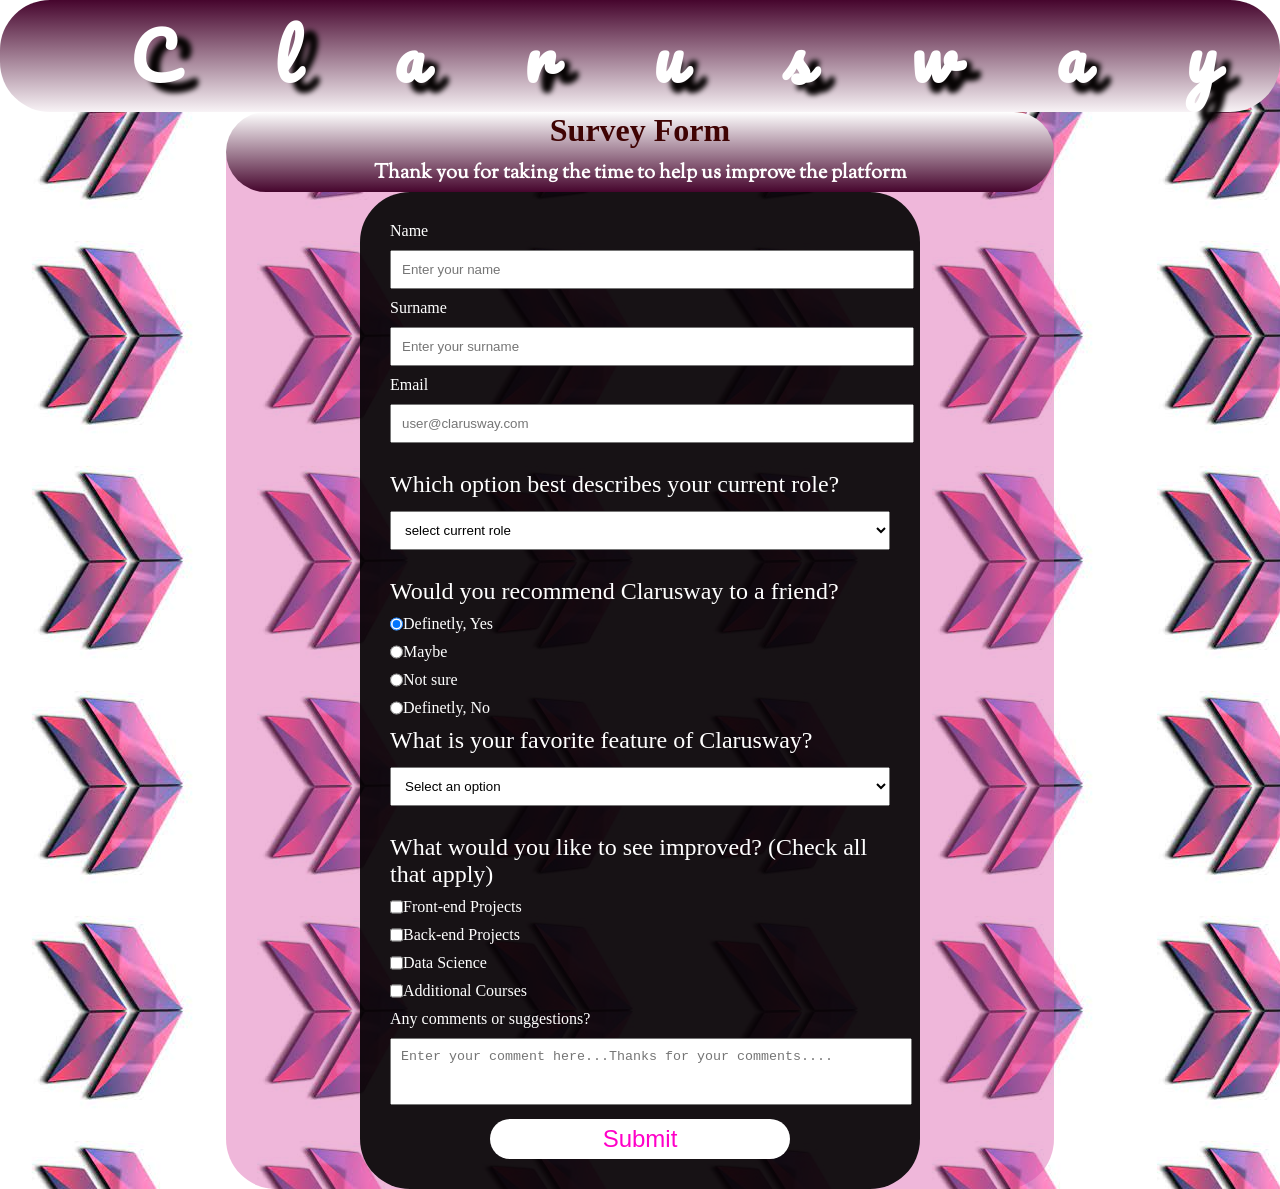
==== index.html @ 9fd57306 "ekleme" ====
<!DOCTYPE html>
<html lang="en">
<head>
    <meta charset="UTF-8">
    <meta http-equiv="X-UA-Compatible" content="IE=edge">
    <meta name="viewport" content="width=device-width, initial-scale=1.0">
    <title>Clarusway</title>

    <link rel="preconnect" href="https://fonts.googleapis.com">
<link rel="preconnect" href="https://fonts.gstatic.com" crossorigin>
<link href="https://fonts.googleapis.com/css2?family=Pacifico&display=swap" rel="stylesheet">
<link href="https://fonts.googleapis.com/css2?family=Bowlby+One+SC&family=Sorts+Mill+Goudy:ital@1&display=swap" rel="stylesheet">
    <link rel="stylesheet" href="form.css">
</head>


<body>
    <h1 id="title">Clarusway </h1>
    
    
    <!-- en dışa kapsayıcı bir div ekliyorum -->


    <div id="container">        

        <!--  semanticlere uygun olsun diye bunun  yerine div de kullanabiliriz. -->
        <header id="header">
            
            <h1 id="subtitle"> Survey Form <br> <span id="parag1">Thank you for taking the time to help us improve the platform</span></h1>
            <h2 id="parag1"> <b> </b></h2>
        </header>
        
        <!-- semanticleri kullanma adına section kullanıyoruz. div de kullanabiliriz. -->
        <section id="clarusway">
        
        <!-- section altına direk formu yazabilriz.default get methodu kullanırız action xxx.html -->
        <form action="result.html" method="get">
            
            <!-- her bir inpu alanını inpu içine gömceğiz. -->
            <div class="group">
                
                
                <label for="name">Name</label>
                <input type="text" name="name" id="name" placeholder="Enter your name" required>

                <br>

                <label for="surname">Surname</label>
                <input type="text" id="surname" placeholder="Enter your surname" required>

                <br>

                <label for="email">Email</label>
                <input type="Email" id="email" placeholder="user@clarusway.com" required>
            </div>

                <br>

                <p>Which option best describes your current role?</p>

                <div class="group">
                <select name="role" id="dropdown" class="form-control">
                    <option value="student">Student</option>
                    <option value="teacher">Teacher</option>
                    <option value="job">Full Time Job</option>
                    <option value="job">Part Time Job</option>
                    <option value="learner">Full Time Learner</option>
                    <option disabled selected value="select" selected>select current role  </option>
                    
                </select>
                </div>
                <br>

                <p>Would you recommend Clarusway to a friend?</p>


                <div class="group">
                    <label for="first">
                        <input type="radio" name="first" value="definetly" id="first" checked> Definetly, Yes
                    </label> 
                    
                    
                    <label for="second"> 
                        <input type="radio" name="first" value="maybe" id="second" >Maybe
                    </label>

                    <label for="third"> 
                        <input type="radio" name="first" value="not sure" id="third" >Not sure
                    </label>

                    <label for="fourth"> 
                        <input type="radio" name="first" value="definetly no" id="fourth" >Definetly, No
                    </label>


                </div>

                <p>What is your favorite feature of Clarusway?</p>


                <div class="group">
                    <select name="content" id="dropdown2" >
                        <option value="" selected>Select an option</option>
                        <option value="">Courses</option>
                        <option value="">Projects</option>
                        <option value="">Community</option>
                        <option value="">Mentors</option>
                    </select>    
                </div>        
                    
                    <br>
                    <p>What would you like to see improved? (Check all that apply)</p>

                <div class="group">
                        <label for="checkfirst">
                            <input type="checkbox" id="checkfirst">Front-end Projects
                        </label>

                        <label for="check2">
                            <input type="checkbox" id="check2">Back-end Projects
                        </label>

                        <label for="check3">
                            <input type="checkbox" id="check3">Data Science
                        </label>

                        <label for="check4">
                            <input type="checkbox" id="check4">Additional Courses
                        </label>

                </div>

                <div class="group">
                    <label for="comment"> Any comments or suggestions?</label>

                    <textarea name="comment" id="comment" cols="30" rows="3"
                    placeholder="Enter your comment here...Thanks for your comments...."></textarea>
                    <br>
                </div>

                <div class="buttontwo">
                    <button id="button" type="submit">Submit</button>
                </div>

            


        </form>
    </section>
    </div>
</body>
</html>
---- form.css ----
* {
    margin: 0px;
    padding: 0px; 
    /* box-sizing: border-box; */
}

body {
    /* font-size: 1.5rem; */
    
    /* font-weight: 10px;
    line-height: 1.5; */
    background-image: url(./indir.jpg);   /*body kaplayan bir background var resim */
    color: white;
}

#container {
    width: 828px;
    /*height: 1240px;*/  /* normalde kullanılmaz otomatik ayarlar */
    background-color: rgba(216, 77, 163, 0.4);  /* şeffaflık veriyoruz */
    margin: auto;                                 /* kendisini ortalaması için margin auto */
    border-radius: 50px;
    
    
}

#title {
    margin: auto;
    text-align: center;
    padding: 0 50px 0px 130px;
    font-size: 4rem;                /* genelde rem ve iem veririz  */
    
    /* line-height: 1.2; */
    font-family: 'Pacifico', cursive;   /* yazı tipini belirler.*/
    
    letter-spacing: 100px;             /* harfler arası boşluk bırakır.*/
    border-radius: 50px ;               /* köşeleri yuvarlatır. */
    
    /* box-shadow: 10px 10px 4px #000; */
    text-shadow: 14px 10px 5px rgb(8, 5, 5);
    
    color: rgb(255, 255, 255);
    /* padding:35px 55px 35px 155px; */
    /* display: table; */
    background: linear-gradient(0deg,rgb(248, 243, 246),rgba(70, 5, 45, 1));
}

#header {
    text-align: center;
}
#subtitle {
    text-align: center;
    height:80px;
    width: 828px;
    background: #4d3f47;
    color: rgb(63, 3, 3);
    border-radius: 50px;
    background: linear-gradient(rgb(255, 255, 255),rgba(70, 5, 45, 1));
}
#comment {
    resize: none;
}

#clarusway {
    width: 500px;
    background-color: rgba(0, 0,0, 0.9);
    margin: auto;
    padding: 20px 30px;
    border-radius: 50px;
    

}

#name,
#surname,
#email,
#dropdown,
#comment, 
#dropdown2{
    width: 100%;
    padding: 10px;
    margin-top: 10px;
    
}



/* input,select,textarea,button {
    font-family: inherit;
    font-size: inherit;
    line-height: inherit;
} */

#button {
    width: 300px;
    height: 40px;

    background-color: white;
    color: rgb(255, 0, 200);
    font-size: x-large;
    border: none;           /* butonun kenarında ekstra border varmış gibi gözüküyor onu yok eder */
    cursor: pointer;       /* üzerine geldiğinde el işareti çıkarır*/
    border-radius: 50px;
    text-align: center;

}

.buttontwo {
    margin: auto;   /* genişliği olmadığı için şu an ortalamaz. */
    width: 300px;
    padding: 10px;
     
    
}


#button:hover{
    background-color: rgb(173, 8, 138);
    color: rgb(235, 223, 223);
}


#parag1 {
    /* text-align: center; */
    color: white;
    font-family: 'Sorts Mill Goudy', serif;
    font-size: 20px;
}

p {
    font-size: 1.5rem;
    margin-bottom: 0.2rem;
    margin-top: 10px;
    

}  

label {
    display: flex;
    margin-top: 10px;
    /* align-items: center;
    font-size: 1.5rem;
    margin-bottom: 10px; */
}







/* #survey-form {
    width: 100%;
    padding 10px ;
    margin-top: 10px;
}  */
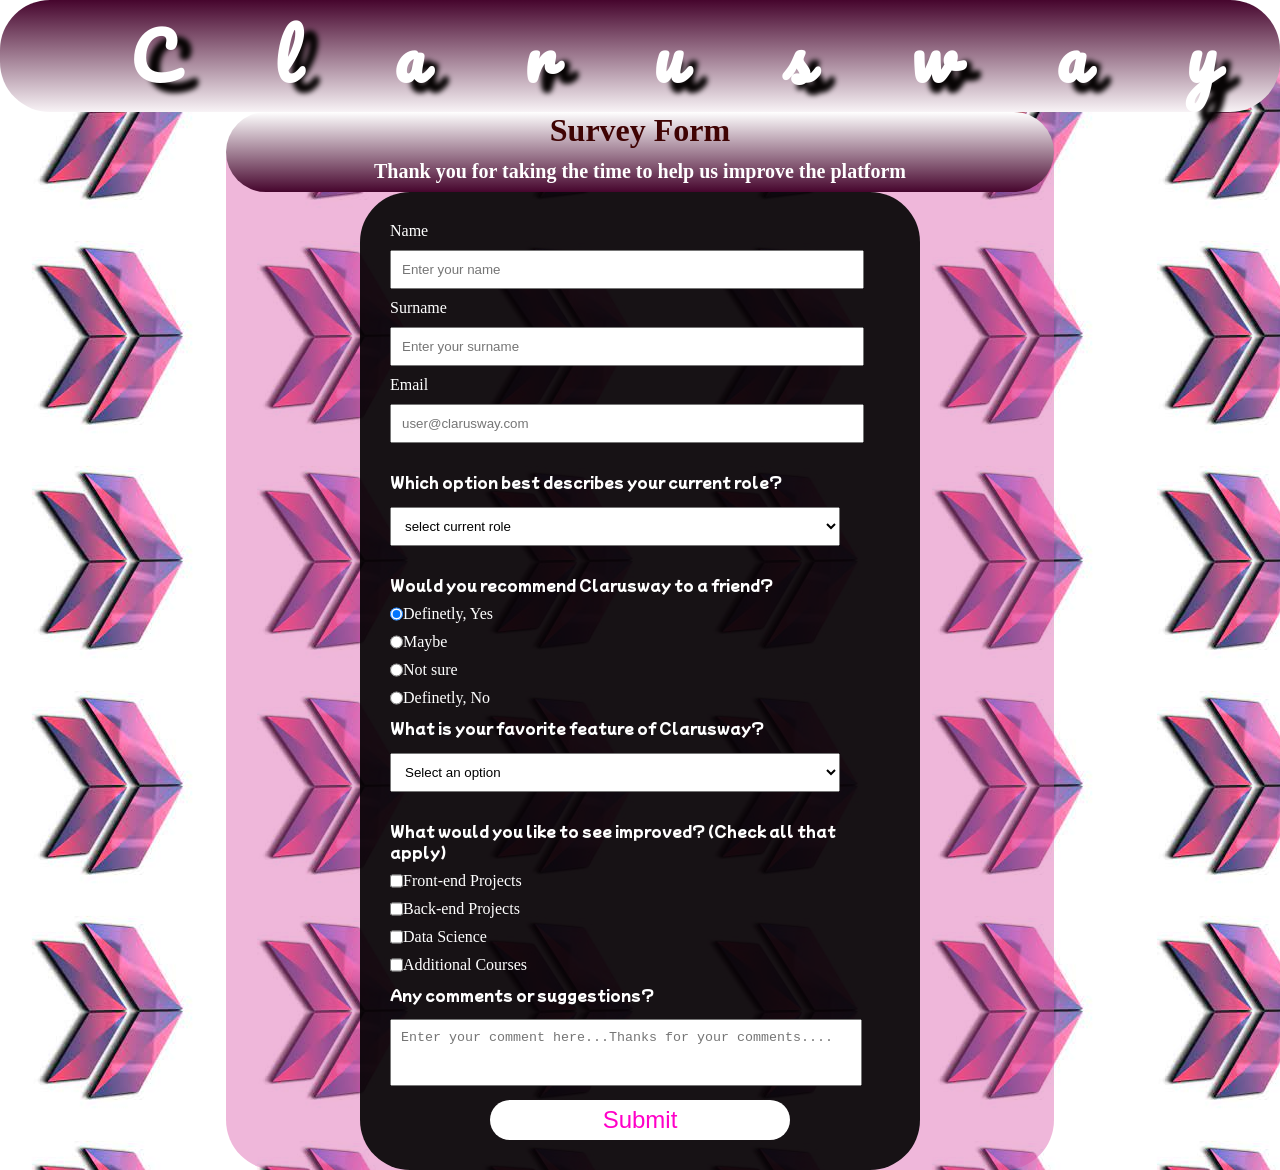
==== commit f5c68cb4: "new" ====
--- a/index.html
+++ b/index.html
@@ -9,6 +9,7 @@
     <link rel="preconnect" href="https://fonts.googleapis.com">
 <link rel="preconnect" href="https://fonts.gstatic.com" crossorigin>
 <link href="https://fonts.googleapis.com/css2?family=Pacifico&display=swap" rel="stylesheet">
+<link href="https://fonts.googleapis.com/css2?family=Mochiy+Pop+P+One&display=swap" rel="stylesheet"
 <link href="https://fonts.googleapis.com/css2?family=Bowlby+One+SC&family=Sorts+Mill+Goudy:ital@1&display=swap" rel="stylesheet">
     <link rel="stylesheet" href="form.css">
 </head>
@@ -41,29 +42,29 @@
                 
                 
                 <label for="name">Name</label>
-                <input type="text" name="name" id="name" placeholder="Enter your name" required>
+                <input type="text" name="name" id="Name" placeholder="Enter your name" required>
 
                 <br>
 
                 <label for="surname">Surname</label>
-                <input type="text" id="surname" placeholder="Enter your surname" required>
+                <input type="text" id="surname" name="Surname" placeholder="Enter your surname" required>
 
                 <br>
 
                 <label for="email">Email</label>
-                <input type="Email" id="email" placeholder="user@clarusway.com" required>
+                <input type="Email" id="email" name="E-mail" placeholder="user@clarusway.com" required>
             </div>
 
                 <br>
 
-                <p>Which option best describes your current role?</p>
+                <label class="comnt">Which option best describes your current role?</label>
 
                 <div class="group">
-                <select name="role" id="dropdown" class="form-control">
+                <select name="Role" id="dropdown" class="form-control">
                     <option value="student">Student</option>
                     <option value="teacher">Teacher</option>
-                    <option value="job">Full Time Job</option>
-                    <option value="job">Part Time Job</option>
+                    <option value="full-time job">Full Time Job</option>
+                    <option value="part-time job">Part Time Job</option>
                     <option value="learner">Full Time Learner</option>
                     <option disabled selected value="select" selected>select current role  </option>
                     
@@ -71,75 +72,75 @@
                 </div>
                 <br>
 
-                <p>Would you recommend Clarusway to a friend?</p>
+                <label class="comnt">Would you recommend Clarusway to a friend?</label>
 
 
                 <div class="group">
                     <label for="first">
-                        <input type="radio" name="first" value="definetly" id="first" checked> Definetly, Yes
+                        <input type="radio" name="Advice" value="definetly" id="first" checked> Definetly, Yes
                     </label> 
                     
                     
                     <label for="second"> 
-                        <input type="radio" name="first" value="maybe" id="second" >Maybe
+                        <input type="radio" name="Advice" value="maybe" id="second" >Maybe
                     </label>
 
                     <label for="third"> 
-                        <input type="radio" name="first" value="not sure" id="third" >Not sure
+                        <input type="radio" name="Advice" value="not sure" id="third" >Not sure
                     </label>
 
                     <label for="fourth"> 
-                        <input type="radio" name="first" value="definetly no" id="fourth" >Definetly, No
+                        <input type="radio" name="Advice" value="definetly no" id="fourth" >Definetly, No
                     </label>
 
 
                 </div>
 
-                <p>What is your favorite feature of Clarusway?</p>
+                <label class="comnt">What is your favorite feature of Clarusway?</label>
 
 
                 <div class="group">
                     <select name="content" id="dropdown2" >
-                        <option value="" selected>Select an option</option>
-                        <option value="">Courses</option>
-                        <option value="">Projects</option>
-                        <option value="">Community</option>
-                        <option value="">Mentors</option>
+                        <option name="favorite feature" value="" selected>Select an option</option>
+                        <option name="favorite feature" value="Courses">Courses</option>
+                        <option name="favorite feature" value="Projects">Projects</option>
+                        <option name="favorite feature" value="Community">Community</option>
+                        <option name="favorite feature" value="Mentors">Mentors</option>
                     </select>    
                 </div>        
                     
                     <br>
-                    <p>What would you like to see improved? (Check all that apply)</p>
+                    <label class="comnt">What would you like to see improved? (Check all that apply)</label>
 
                 <div class="group">
                         <label for="checkfirst">
-                            <input type="checkbox" id="checkfirst">Front-end Projects
+                            <input  name="improve" value="front-end" type="checkbox" id="checkfirst">Front-end Projects
                         </label>
 
                         <label for="check2">
-                            <input type="checkbox" id="check2">Back-end Projects
+                            <input  name="improve" value="back-end" type="checkbox" id="check2"> Back-end Projects
                         </label>
 
                         <label for="check3">
-                            <input type="checkbox" id="check3">Data Science
+                            <input  name="improve" value="data-science" type="checkbox" id="check3">Data Science
                         </label>
 
                         <label for="check4">
-                            <input type="checkbox" id="check4">Additional Courses
+                            <input name="improve"  value="additional courses" type="checkbox" id="check4">Additional Courses
                         </label>
 
                 </div>
 
                 <div class="group">
-                    <label for="comment"> Any comments or suggestions?</label>
+                    <label for="comment" class="comnt"> Any comments or suggestions?</label>
 
-                    <textarea name="comment" id="comment" cols="30" rows="3"
+                    <textarea name="comment" id="comment" cols="30" rows="3" 
                     placeholder="Enter your comment here...Thanks for your comments...."></textarea>
                     <br>
                 </div>
 
                 <div class="buttontwo">
-                    <button id="button" type="submit">Submit</button>
+                    <button id="button" type="submit" value="submit">Submit</button>
                 </div>
 
             
--- a/form.css
+++ b/form.css
@@ -70,25 +70,22 @@
 
 }
 
-#name,
+#Name,
 #surname,
 #email,
 #dropdown,
 #comment, 
 #dropdown2{
-    width: 100%;
+    width: 90%;
     padding: 10px;
     margin-top: 10px;
+    
+    
     
 }
 
 
 
-/* input,select,textarea,button {
-    font-family: inherit;
-    font-size: inherit;
-    line-height: inherit;
-} */
 
 #button {
     width: 300px;
@@ -126,10 +123,12 @@
     font-size: 20px;
 }
 
-p {
-    font-size: 1.5rem;
-    margin-bottom: 0.2rem;
+.comnt {
+    font-size: 0.9rem;
+    margin-bottom: 0.3rem;
     margin-top: 10px;
+    margin-right: 0px;
+    font-family: 'Mochiy Pop P One', sans-serif;
     
 
 }  
@@ -148,9 +147,3 @@
 
 
 
-/* #survey-form {
-    width: 100%;
-    padding 10px ;
-    margin-top: 10px;
-}  */
-
